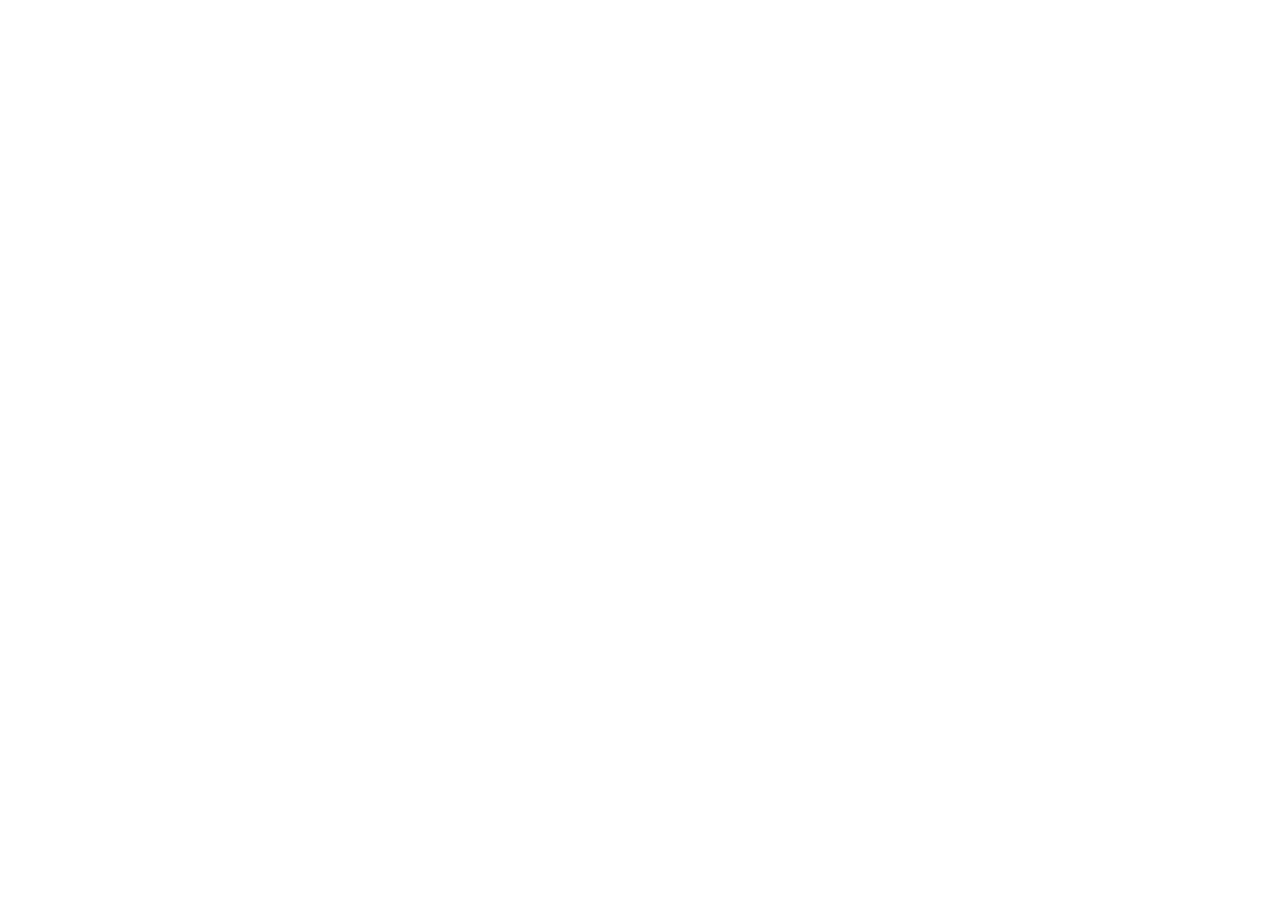
==== src/index.html @ 17371fba "Add initial files and reset css" ====
<!DOCTYPE html>
<html lang="en">
<head>
    <meta charset="UTF-8">
    <meta name="viewport" content="width=device-width, initial-scale=1.0">
    <title>Tech Consulting</title>

    <link rel="stylesheet" href="style.css">
</head>

<body>
</body>
</html>
---- src/style.css ----
/*  RESET CSS */
* {
    margin: 0;
    padding: 0;
    box-sizing: border-box;
    font-size: 16px;
}

ol, ul {
    list-style: none;
}

img {
    max-width: 100%;
    display: block;
}
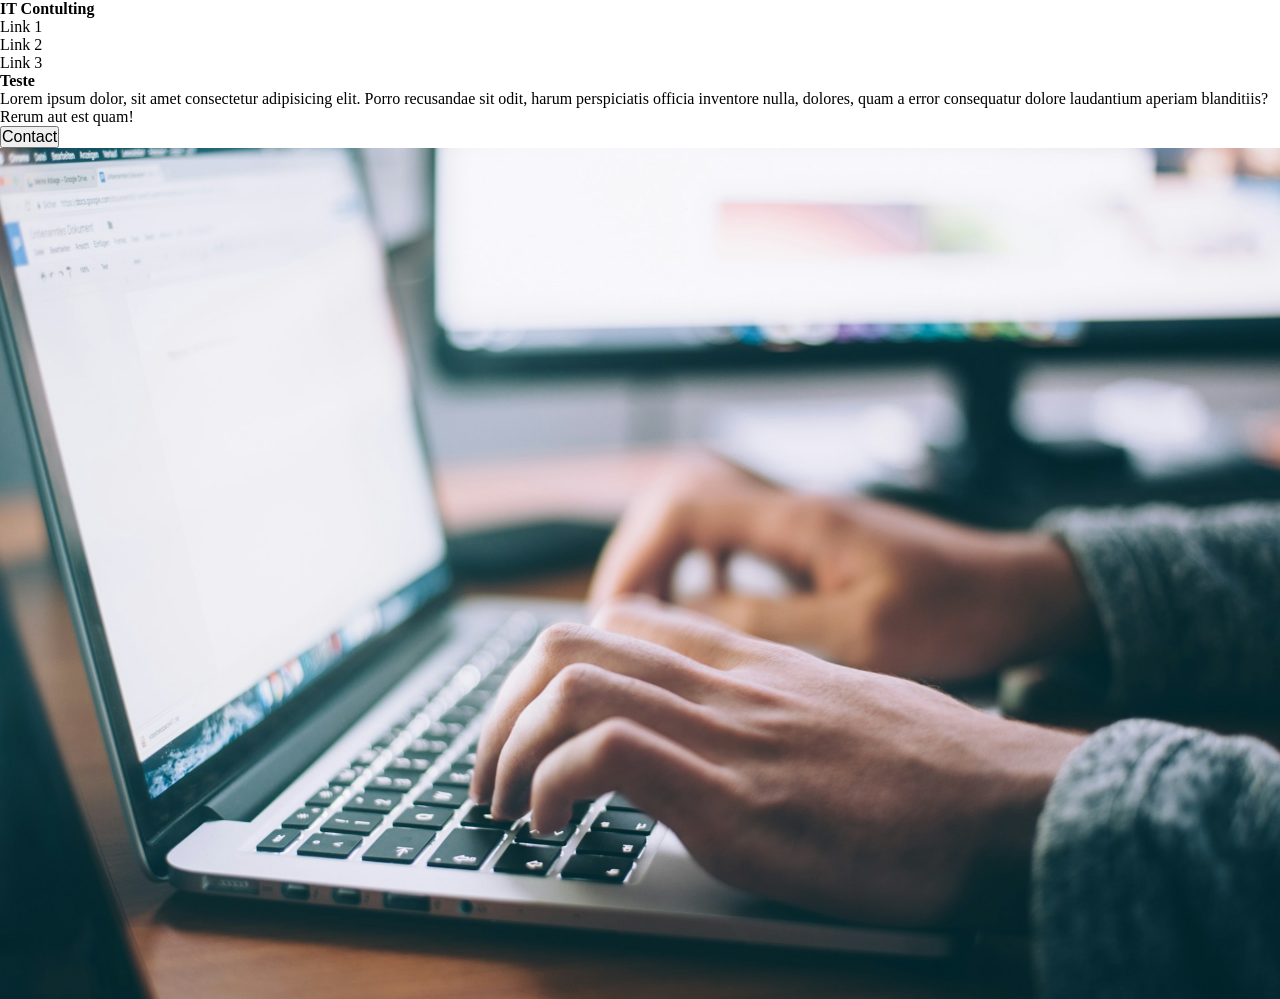
==== commit 980285e7: "Create hero section HTML structure" ====
--- a/src/index.html
+++ b/src/index.html
@@ -1,13 +1,46 @@
-<!DOCTYPE html>
+<!doctype html>
 <html lang="en">
-<head>
-    <meta charset="UTF-8">
-    <meta name="viewport" content="width=device-width, initial-scale=1.0">
+  <head>
+    <meta charset="UTF-8" />
+    <meta name="viewport" content="width=device-width, initial-scale=1.0" />
     <title>Tech Consulting</title>
 
-    <link rel="stylesheet" href="style.css">
-</head>
+    <link rel="stylesheet" href="style.css" />
+  </head>
 
-<body>
-</body>
-</html>+  <body>
+    <div>
+      <section>
+        <header>
+          <h2>IT Contulting</h2>
+
+          <ul>
+            <li>Link 1</li>
+            <li>Link 2</li>
+            <li>Link 3</li>
+          </ul>
+        </header>
+
+        <div>
+          <div>
+            <h1>Teste</h1>
+
+            <p>
+              Lorem ipsum dolor, sit amet consectetur adipisicing elit. Porro
+              recusandae sit odit, harum perspiciatis officia inventore nulla,
+              dolores, quam a error consequatur dolore laudantium aperiam
+              blanditiis? Rerum aut est quam!
+            </p>
+
+            <button>Contact</button>
+          </div>
+
+          <img
+            src="assets/person-using-macbook-pro.jpg"
+            alt="Person using MacBook Pro"
+          />
+        </div>
+      </section>
+    </div>
+  </body>
+</html>
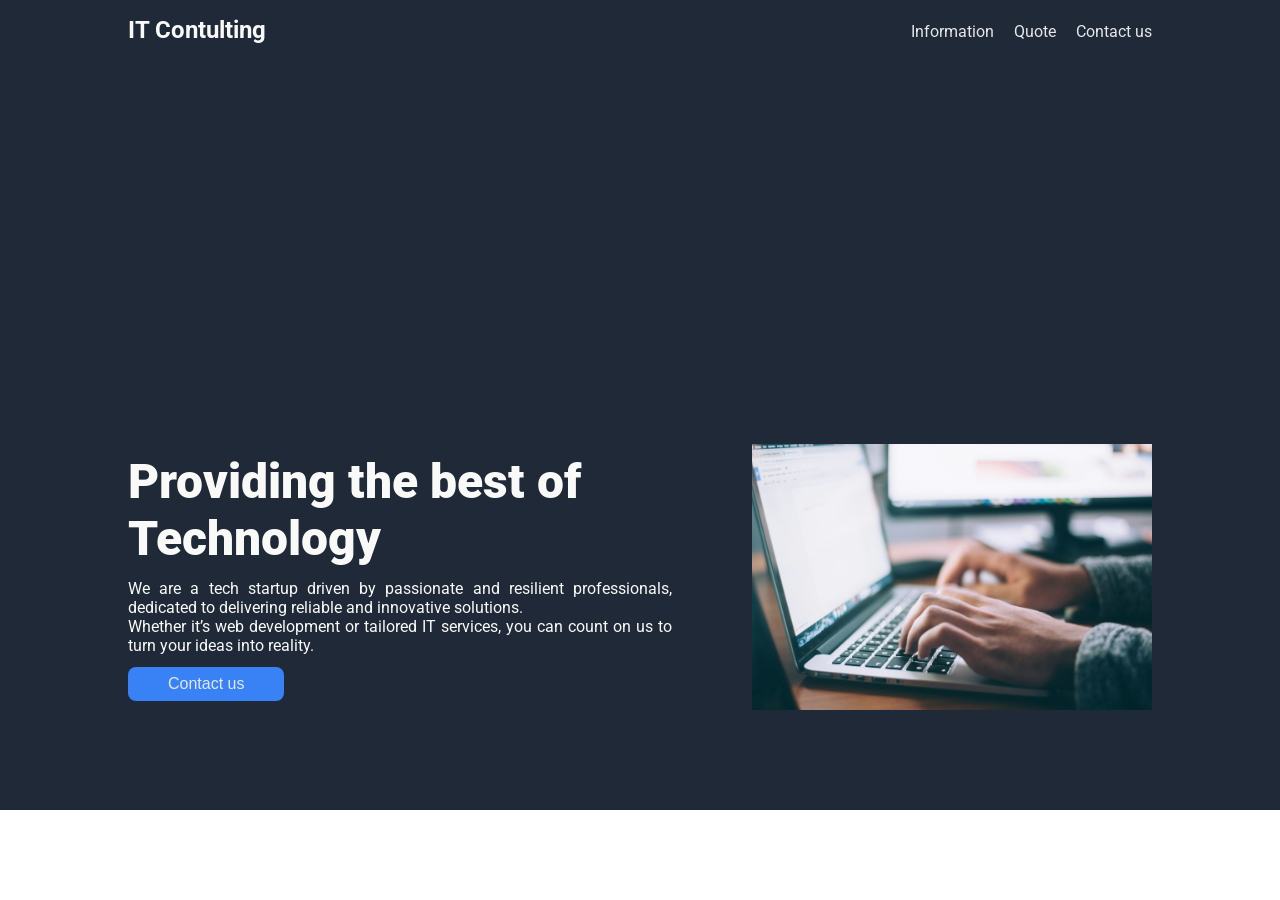
==== commit c0ab70ce: "Add style to hero section" ====
--- a/src/index.html
+++ b/src/index.html
@@ -5,39 +5,48 @@
     <meta name="viewport" content="width=device-width, initial-scale=1.0" />
     <title>Tech Consulting</title>
 
+    <link rel="preconnect" href="https://fonts.googleapis.com" />
+    <link rel="preconnect" href="https://fonts.gstatic.com" crossorigin />
+    <link
+      href="https://fonts.googleapis.com/css2?family=Roboto:ital,wght@0,100..900;1,100..900&display=swap"
+      rel="stylesheet"
+    />
+
     <link rel="stylesheet" href="style.css" />
   </head>
 
   <body>
-    <div>
-      <section>
+    <div class="hero-bg">
+      <section class="hero">
         <header>
           <h2>IT Contulting</h2>
 
           <ul>
-            <li>Link 1</li>
-            <li>Link 2</li>
-            <li>Link 3</li>
+            <li><a href="#">Information</a></li>
+            <li><a href="#">Quote</a></li>
+            <li><a href="#">Contact us</a></li>
           </ul>
         </header>
 
-        <div>
+        <div class="hero-info">
           <div>
-            <h1>Teste</h1>
+            <h1>Providing the best of Technology</h1>
 
             <p>
-              Lorem ipsum dolor, sit amet consectetur adipisicing elit. Porro
-              recusandae sit odit, harum perspiciatis officia inventore nulla,
-              dolores, quam a error consequatur dolore laudantium aperiam
-              blanditiis? Rerum aut est quam!
+              We are a tech startup driven by passionate and resilient
+              professionals, dedicated to delivering reliable and innovative
+              solutions.<br />
+              Whether it’s web development or tailored IT services, you can
+              count on us to turn your ideas into reality.
             </p>
 
-            <button>Contact</button>
+            <button>Contact us</button>
           </div>
 
           <img
             src="assets/person-using-macbook-pro.jpg"
             alt="Person using MacBook Pro"
+            width="400"
           />
         </div>
       </section>
--- a/src/style.css
+++ b/src/style.css
@@ -1,16 +1,104 @@
 /*  RESET CSS */
 * {
-    margin: 0;
-    padding: 0;
-    box-sizing: border-box;
-    font-size: 16px;
+  margin: 0;
+  padding: 0;
+  box-sizing: border-box;
+  font-size: 16px;
 }
 
-ol, ul {
-    list-style: none;
+ol,
+ul {
+  list-style: none;
+}
+
+a {
+  text-decoration: none;
+  color: inherit;
+}
+
+button {
+  background-color: transparent;
+  border: none;
+  cursor: pointer;
 }
 
 img {
-    max-width: 100%;
-    display: block;
+  max-width: 100%;
+  display: block;
 }
+
+/* GENERAL */
+body {
+  font-family: "Roboto", sans-serif;
+  font-optical-sizing: auto;
+}
+
+/* HERO SECTION */
+.hero-bg {
+  background-color: #1f2937;
+}
+
+.hero {
+  height: 90vh;
+  width: 1024px;
+  margin: 0 auto;
+
+  display: flex;
+  flex-direction: column;
+  justify-content: space-between;
+
+  color: #f9faf8;
+}
+
+header {
+  display: flex;
+  align-items: center;
+  padding-block: 1rem;
+}
+
+header h2 {
+  margin-right: auto;
+  font-size: 1.5rem;
+}
+
+header ul {
+  display: flex;
+  gap: 1.25rem;
+}
+
+header ul li {
+  font-size: 1.125rem;
+  color: #e5e7eb;
+}
+
+.hero-info {
+  margin-bottom: 100px;
+
+  display: flex;
+  justify-content: space-between;
+  align-items: center;
+  gap: 5rem;
+}
+
+.hero-info div {
+  display: flex;
+  flex-direction: column;
+  gap: 0.75rem;
+}
+
+.hero-info div h1 {
+  font-size: 48px;
+  font-weight: 900;
+}
+
+.hero-info div p {
+  text-align: justify;
+}
+
+.hero-info div button {
+  color: #e5e7eb;
+  background-color: #3882f6;
+  width: max-content;
+  padding: 0.5rem 2.5rem;
+  border-radius: 0.5rem;
+}
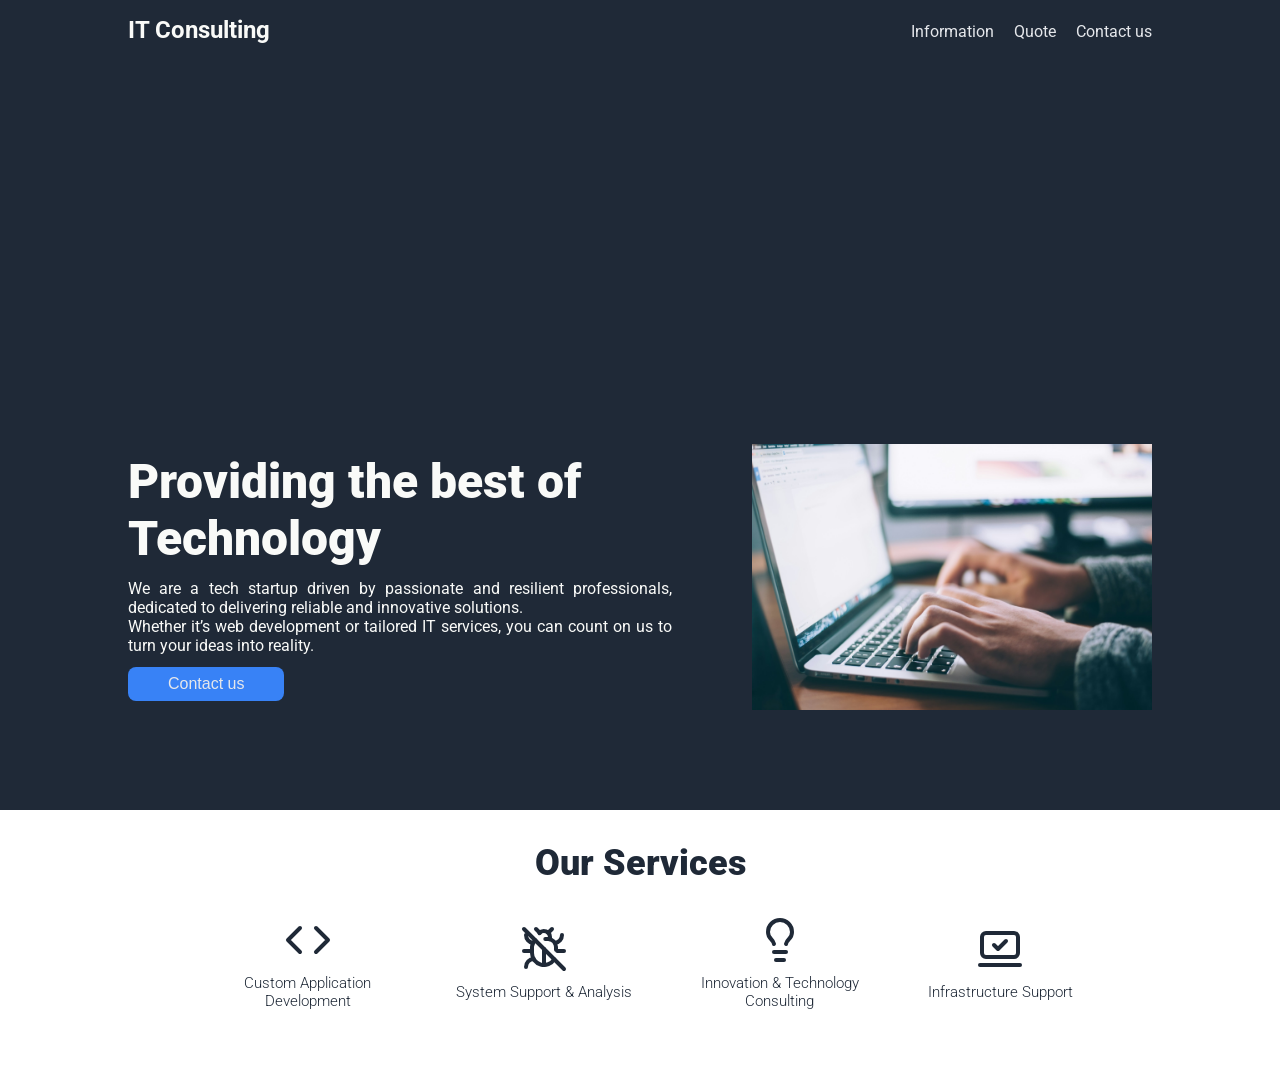
==== commit 5ba8ae9a: "Add layout and style to information section" ====
--- a/src/index.html
+++ b/src/index.html
@@ -19,7 +19,7 @@
     <div class="hero-bg">
       <section class="hero">
         <header>
-          <h2>IT Contulting</h2>
+          <h2>IT Consulting</h2>
 
           <ul>
             <li><a href="#">Information</a></li>
@@ -51,5 +51,33 @@
         </div>
       </section>
     </div>
+
+    <div class="information-bg">
+      <div class="information">
+        <h3>Our Services</h3>
+
+        <div class="services">
+          <div class="service">
+            <img src="assets/code.svg" alt="code icon" />
+            <span>Custom Application Development</span>
+          </div>
+
+          <div class="service">
+            <img src="assets/bug-off.svg" alt="bug-off icon" />
+            <span>System Support & Analysis</span>
+          </div>
+
+          <div class="service">
+            <img src="assets/lightbulb.svg" alt="lightbulb icon" />
+            <span>Innovation & Technology Consulting</span>
+          </div>
+
+          <div class="service">
+            <img src="assets/laptop-minimal-check.svg" alt="laptop icon" />
+            <span>Infrastructure Support</span>
+          </div>
+        </div>
+      </div>
+    </div>
   </body>
 </html>
--- a/src/style.css
+++ b/src/style.css
@@ -102,3 +102,50 @@
   padding: 0.5rem 2.5rem;
   border-radius: 0.5rem;
 }
+
+/* INFORMATION SECTION */
+.information-bg {
+  background-color: #fff;
+}
+
+.information {
+  width: 1024px;
+  margin: 2rem auto 5rem;
+
+  display: flex;
+  flex-direction: column;
+  align-items: center;
+  gap: 2rem;
+}
+
+.information h3 {
+  font-size: 2.25rem;
+  color: #1f2937;
+  font-weight: 900;
+}
+
+.services {
+  display: flex;
+  gap: 3rem;
+}
+
+.service {
+  display: flex;
+  flex-direction: column;
+  align-items: center;
+  justify-content: center;
+  text-align: center;
+  gap: 0.625rem;
+
+  max-width: 200px;
+}
+
+.service img {
+  width: 48px;
+}
+
+.service span {
+  color: #1f2937;
+  font-size: 0.925rem;
+  font-weight: 300;
+}
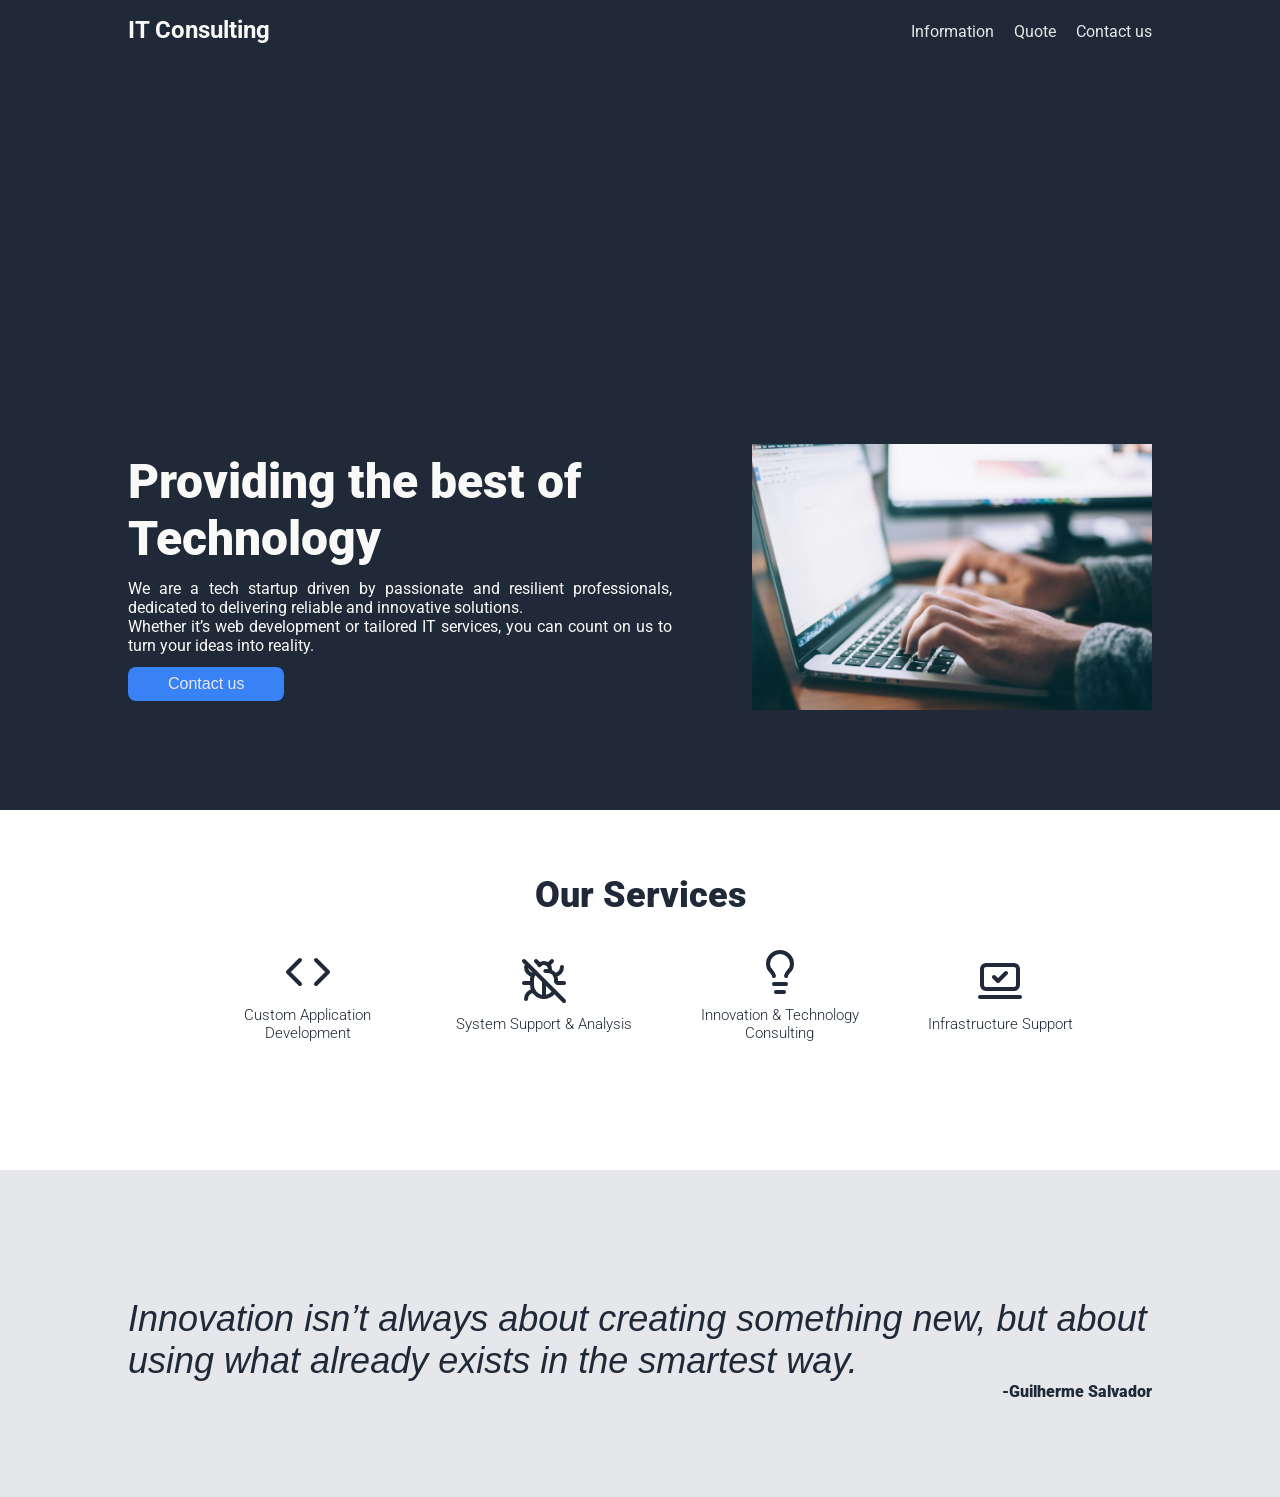
==== commit 6a8c644b: "Add layout and style to quote section" ====
--- a/src/index.html
+++ b/src/index.html
@@ -3,7 +3,7 @@
   <head>
     <meta charset="UTF-8" />
     <meta name="viewport" content="width=device-width, initial-scale=1.0" />
-    <title>Tech Consulting</title>
+    <title>IT Consulting</title>
 
     <link rel="preconnect" href="https://fonts.googleapis.com" />
     <link rel="preconnect" href="https://fonts.gstatic.com" crossorigin />
@@ -79,5 +79,16 @@
         </div>
       </div>
     </div>
+
+    <div class="quote-bg">
+      <div class="quote">
+        <p>
+          Innovation isn’t always about creating something new, but about using
+          what already exists in the smartest way.
+        </p>
+
+        <span>-Guilherme Salvador</span>
+      </div>
+    </div>
   </body>
 </html>
--- a/src/style.css
+++ b/src/style.css
@@ -110,7 +110,7 @@
 
 .information {
   width: 1024px;
-  margin: 2rem auto 5rem;
+  margin: 4rem auto 8rem;
 
   display: flex;
   flex-direction: column;
@@ -149,3 +149,29 @@
   font-size: 0.925rem;
   font-weight: 300;
 }
+
+/* QUOTE SECTION */
+.quote-bg {
+  background-color: #e5e7eb;
+  padding: 8rem 0 6rem;
+}
+
+.quote {
+  width: 1024px;
+  margin: 0 auto;
+  color: #1f2937;
+
+  display: flex;
+  flex-direction: column;
+}
+
+.quote p {
+  font-size: 2.25rem;
+  font-weight: 300;
+  font-style: italic;
+}
+
+.quote span {
+  align-self: flex-end;
+  font-weight: 900;
+}
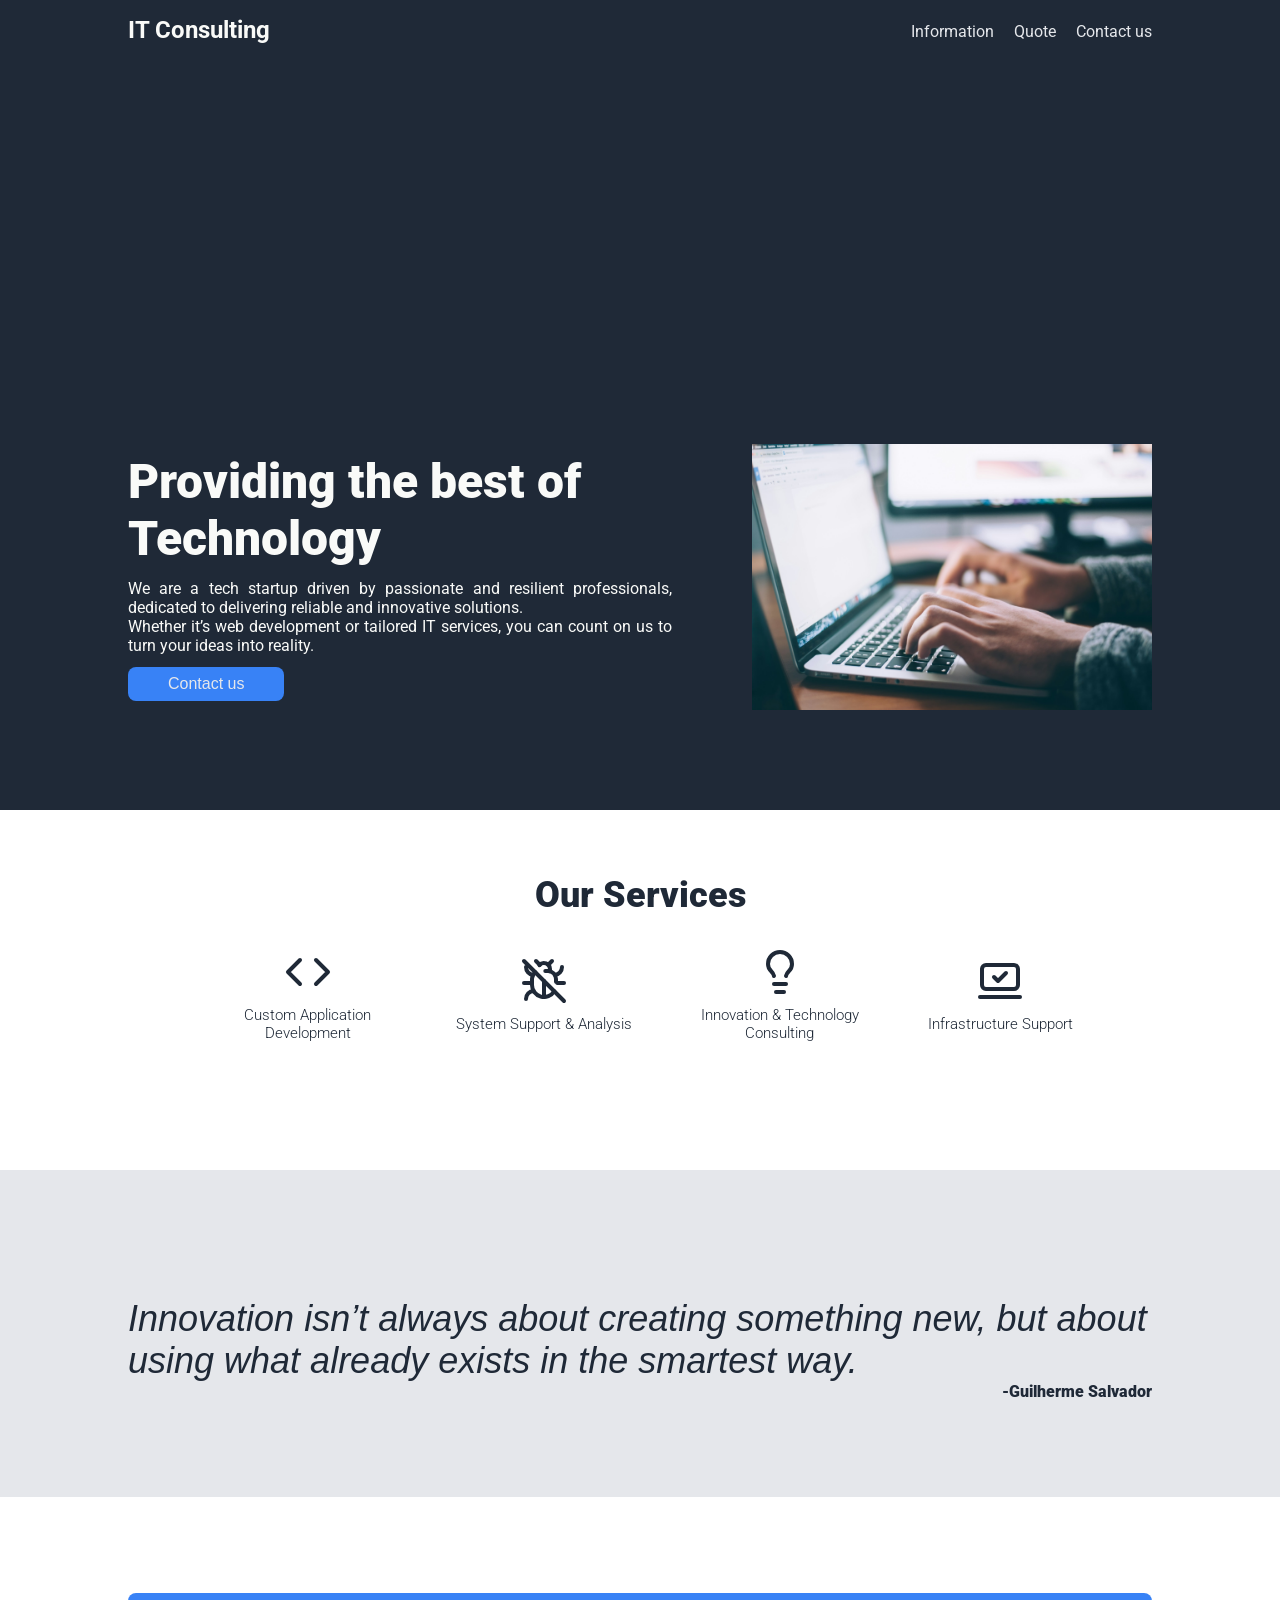
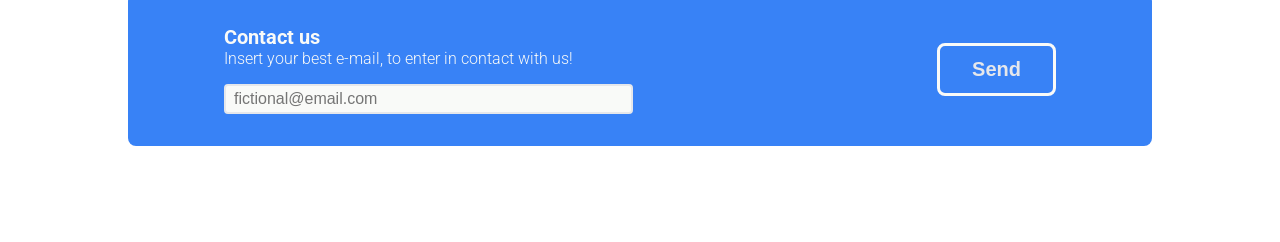
==== commit bd21ee70: "Add layout and style to contact section" ====
--- a/src/index.html
+++ b/src/index.html
@@ -90,5 +90,17 @@
         <span>-Guilherme Salvador</span>
       </div>
     </div>
+
+    <div class="contact-bg">
+      <div class="contact">
+        <div>
+          <h4>Contact us</h4>
+          <p>Insert your best e-mail, to enter in contact with us!</p>
+          <input type="email" placeholder="fictional@email.com" />
+        </div>
+
+        <button>Send</button>
+      </div>
+    </div>
   </body>
 </html>
--- a/src/style.css
+++ b/src/style.css
@@ -175,3 +175,59 @@
   align-self: flex-end;
   font-weight: 900;
 }
+
+/* CONTACT SECTION */
+.contact-bg {
+  background-color: #fff;
+}
+
+.contact {
+  background-color: #3882f6;
+  color: #f9faf8;
+  width: 1024px;
+  margin: 6rem auto;
+  padding: 2rem 6rem;
+  border-radius: 0.5rem;
+
+  display: flex;
+  justify-content: space-between;
+  align-items: center;
+  gap: 2rem;
+}
+
+.contact div {
+  width: 100%;
+}
+
+.contact div h4 {
+  font-size: 1.25rem;
+}
+
+.contact div p {
+  font-weight: 300;
+}
+
+.contact div input {
+  margin-top: 1rem;
+
+  background-color: #f9faf8;
+  color: #1f2937;
+  border: 2px solid #e5e7eb;
+  border-radius: 0.25rem;
+  padding: 0.25rem 0.5rem;
+  width: 60%;
+}
+
+.contact div input:focus {
+  outline: none;
+}
+
+.contact button {
+  color: #e5e7eb;
+  font-size: 1.25rem;
+  font-weight: 900;
+
+  border: 3px solid #f9faf8;
+  border-radius: 0.5rem;
+  padding: 0.75rem 2rem;
+}
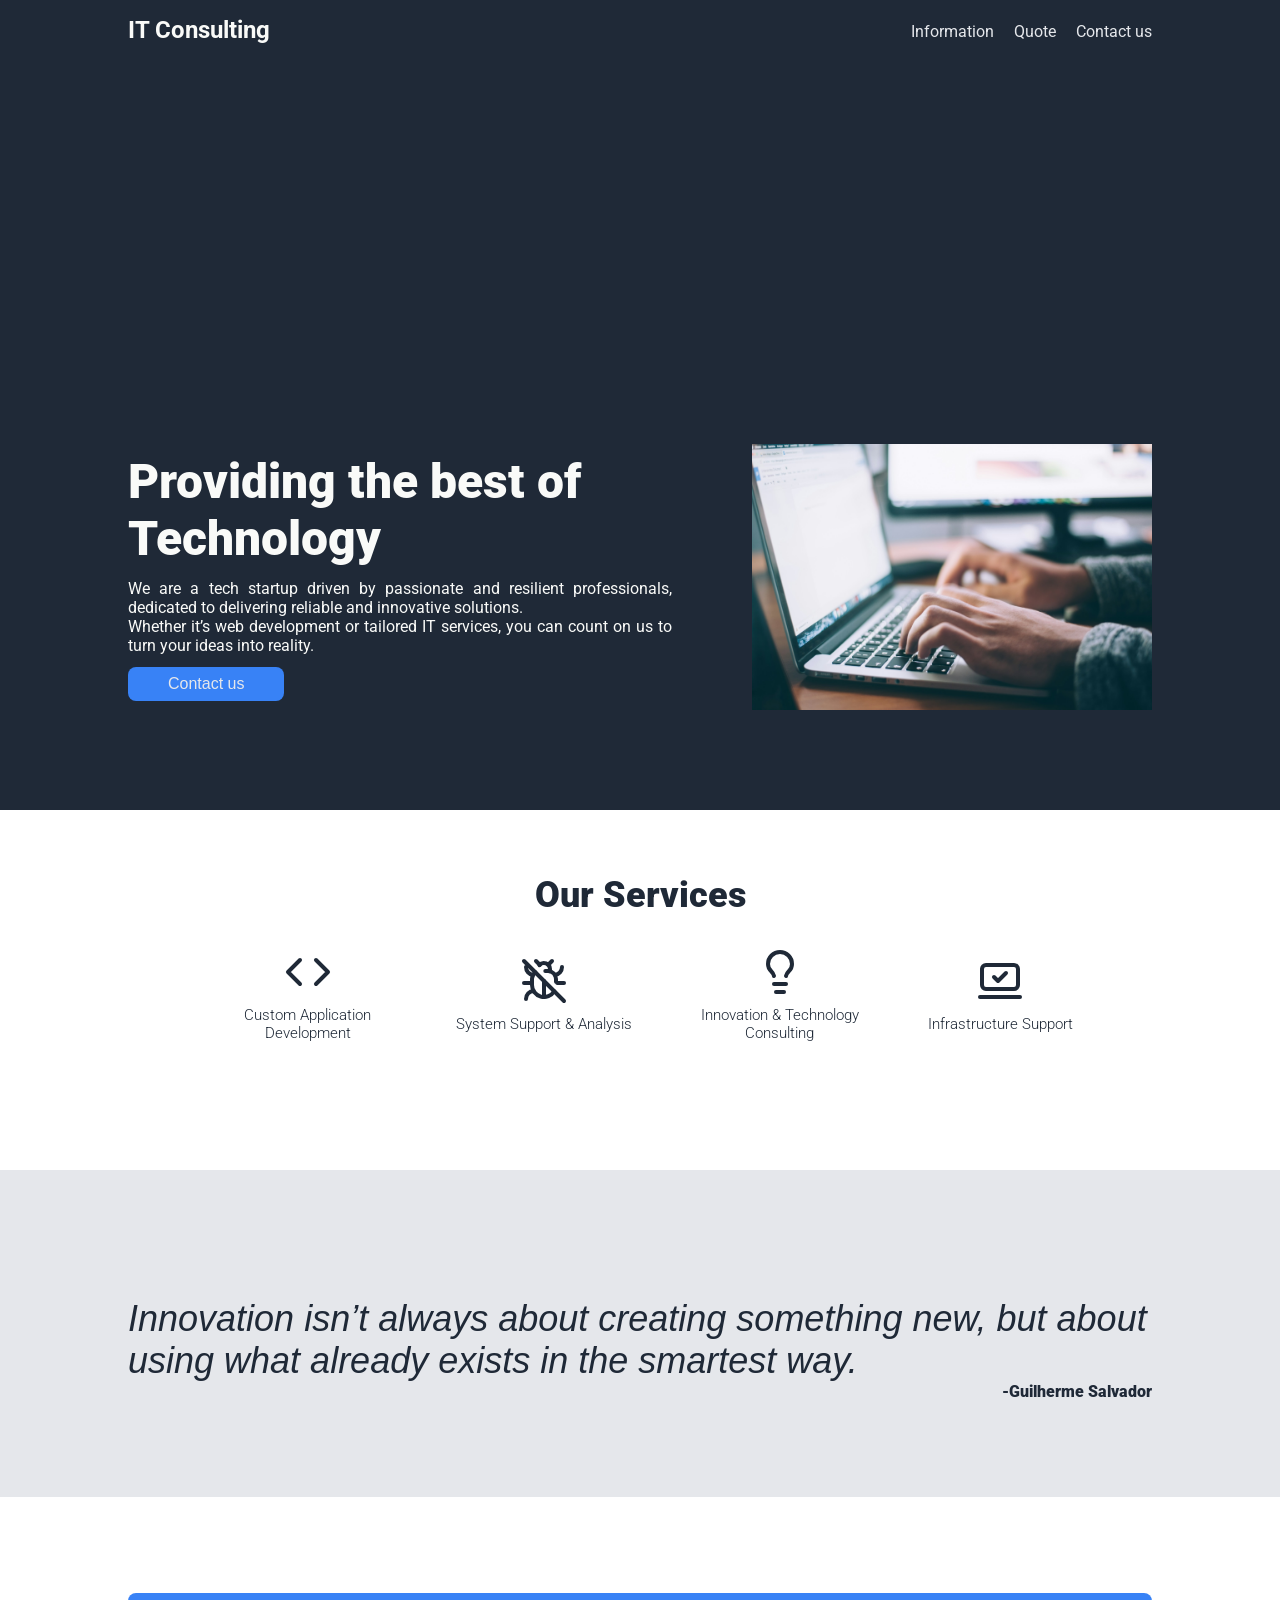
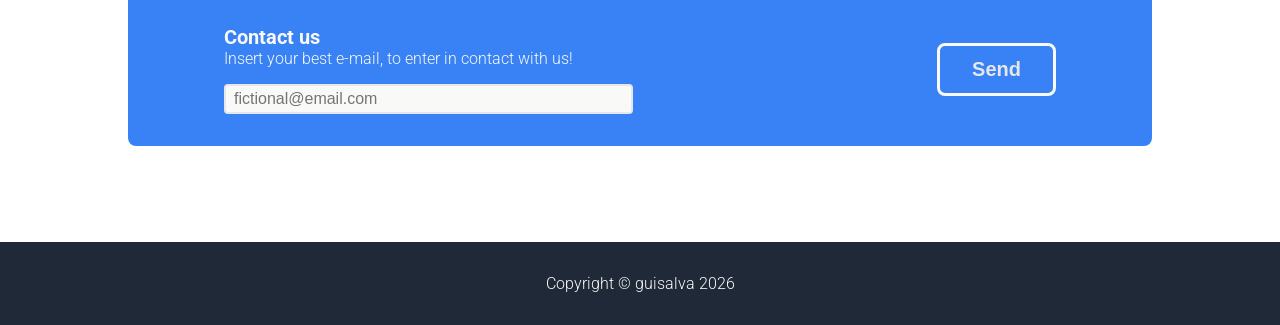
==== commit 5f847678: "Add layout and style to footer" ====
--- a/src/index.html
+++ b/src/index.html
@@ -102,5 +102,9 @@
         <button>Send</button>
       </div>
     </div>
+
+    <footer>
+      <p>Copyright &copy; guisalva 2026</p>
+    </footer>
   </body>
 </html>
--- a/src/style.css
+++ b/src/style.css
@@ -231,3 +231,12 @@
   border-radius: 0.5rem;
   padding: 0.75rem 2rem;
 }
+
+/* FOOTER */
+footer {
+  background-color: #1f2937;
+  color: #f9faf8;
+  text-align: center;
+  font-weight: 300;
+  padding: 2rem 0;
+}
